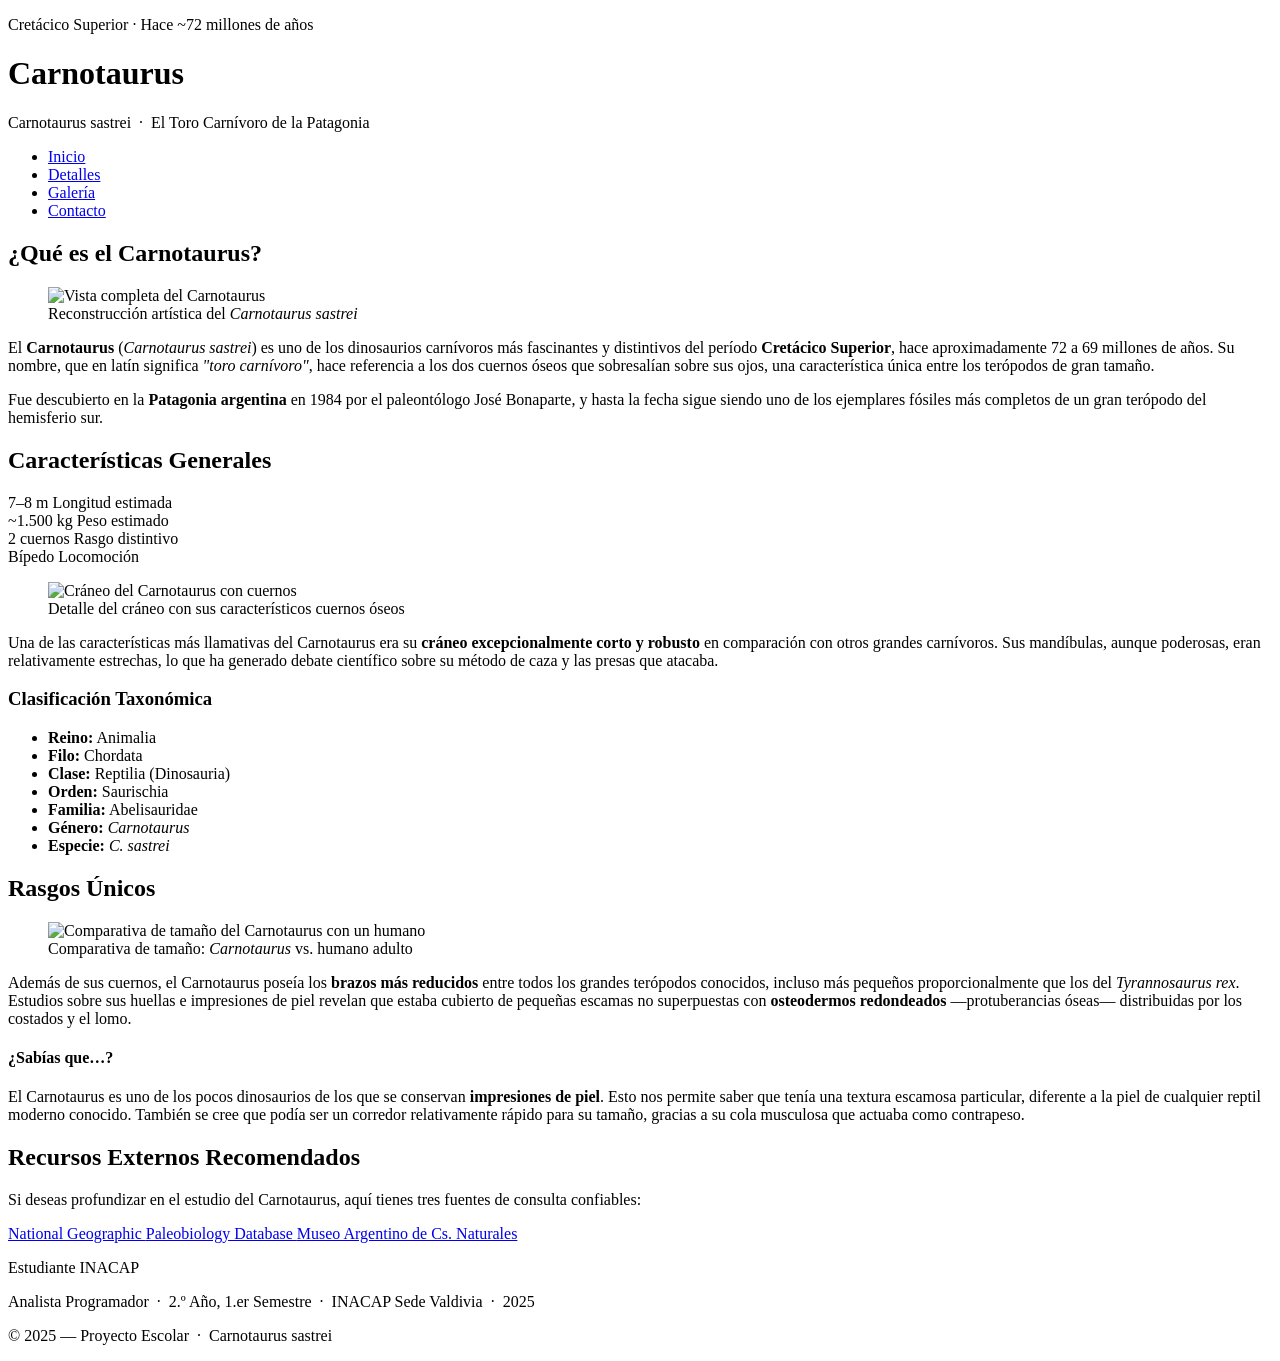
==== index.html @ f52fc3d5 "Add files via upload" ====
<!DOCTYPE html>
<html lang="es">
<head>
  <meta charset="UTF-8" />
  <meta name="viewport" content="width=device-width, initial-scale=1.0" />
  <title>Carnotaurus — Inicio</title>
  <link rel="stylesheet" href="css/styles.css" />
</head>
<body>

  <!-- ========== ENCABEZADO ========== -->
  <header>
    <p class="header-eyebrow">Cretácico Superior · Hace ~72 millones de años</p>
    <h1><span>Carno</span>taurus</h1>
    <p class="header-subtitle">Carnotaurus sastrei &nbsp;·&nbsp; El Toro Carnívoro de la Patagonia</p>
  </header>

  <!-- ========== BARRA DE NAVEGACIÓN ========== -->
  <nav>
    <ul>
      <li><a href="index.html" class="active">Inicio</a></li>
      <li><a href="pages/detalles.html">Detalles</a></li>
      <li><a href="pages/galeria.html">Galería</a></li>
      <li><a href="pages/contacto.html">Contacto</a></li>
    </ul>
  </nav>

  <!-- ========== CONTENIDO PRINCIPAL ========== -->
  <main>

    <h2>¿Qué es el Carnotaurus?</h2>

    <!-- IMAGEN 1: flotante a la derecha -->
    <figure class="img-float-right">
      <div class="img-wrapper" data-label="[ Imagen 1: Vista lateral completa del Carnotaurus ]">
        <!--
          IMAGEN SUGERIDA: Ilustración o reconstrucción artística de cuerpo completo
          del Carnotaurus, mostrando su silueta característica, brazos diminutos
          y cuernos sobre los ojos. Vista lateral, fondo neutro o de paisaje patagónico.
          Nombre de archivo recomendado: carnotaurus-completo.jpg
          Dimensiones ideales: 600x450 px aprox.
        -->
        <img src="images/Carno.jpg" alt="Vista completa del Carnotaurus" />
      </div>
      <figcaption class="img-caption">Reconstrucción artística del <em>Carnotaurus sastrei</em></figcaption>
    </figure>

    <p>
      El <strong>Carnotaurus</strong> (<em>Carnotaurus sastrei</em>) es uno de los dinosaurios carnívoros
      más fascinantes y distintivos del período <strong>Cretácico Superior</strong>, hace aproximadamente
      72 a 69 millones de años. Su nombre, que en latín significa <em>"toro carnívoro"</em>, hace
      referencia a los dos cuernos óseos que sobresalían sobre sus ojos, una característica única
      entre los terópodos de gran tamaño.
    </p>
    <p>
      Fue descubierto en la <strong>Patagonia argentina</strong> en 1984 por el paleontólogo
      José Bonaparte, y hasta la fecha sigue siendo uno de los ejemplares fósiles más completos
      de un gran terópodo del hemisferio sur.
    </p>

    <div class="clearfix"></div>

    <h2>Características Generales</h2>

    <!-- Datos rápidos en cuadrícula -->
    <div class="fact-grid">
      <div class="fact-item">
        <span class="fact-value">7–8 m</span>
        <span class="fact-label">Longitud estimada</span>
      </div>
      <div class="fact-item">
        <span class="fact-value">~1.500 kg</span>
        <span class="fact-label">Peso estimado</span>
      </div>
      <div class="fact-item">
        <span class="fact-value">2 cuernos</span>
        <span class="fact-label">Rasgo distintivo</span>
      </div>
      <div class="fact-item">
        <span class="fact-value">Bípedo</span>
        <span class="fact-label">Locomoción</span>
      </div>
    </div>

    <!-- IMAGEN 2: flotante a la izquierda -->
    <figure class="img-float-left">
      <div class="img-wrapper" data-label="[ Imagen 2: Detalle del cráneo y cuernos ]">
        <!--
          IMAGEN SUGERIDA: Fotografía o ilustración detallada del cráneo del
          Carnotaurus, destacando los cuernos orbitales y la mandíbula corta.
          Puede ser foto del fósil real en el Museo Argentino de Ciencias Naturales.
          Nombre de archivo recomendado: carnotaurus-craneo.jpg
          Dimensiones ideales: 600x450 px aprox.
        -->
        <img src="images/Craneo.jpg" alt="Cráneo del Carnotaurus con cuernos" />
      </div>
      <figcaption class="img-caption">Detalle del cráneo con sus característicos cuernos óseos</figcaption>
    </figure>

    <p>
      Una de las características más llamativas del Carnotaurus era su
      <strong>cráneo excepcionalmente corto y robusto</strong> en comparación con otros grandes
      carnívoros. Sus mandíbulas, aunque poderosas, eran relativamente estrechas, lo que ha
      generado debate científico sobre su método de caza y las presas que atacaba.
    </p>

    <h3>Clasificación Taxonómica</h3>
    <ul class="content-list">
      <li><strong>Reino:</strong> Animalia</li>
      <li><strong>Filo:</strong> Chordata</li>
      <li><strong>Clase:</strong> Reptilia (Dinosauria)</li>
      <li><strong>Orden:</strong> Saurischia</li>
      <li><strong>Familia:</strong> Abelisauridae</li>
      <li><strong>Género:</strong> <em>Carnotaurus</em></li>
      <li><strong>Especie:</strong> <em>C. sastrei</em></li>
    </ul>

    <div class="clearfix"></div>

    <h2>Rasgos Únicos</h2>

    <!-- IMAGEN 3: centrada -->
    <figure class="img-center">
      <div class="img-wrapper" data-label="[ Imagen 3: Comparativa de tamaño con un humano ]">
        <!--
          IMAGEN SUGERIDA: Ilustración de escala que compare el tamaño del
          Carnotaurus con una persona adulta, para dar perspectiva visual.
          También puede ser una reconstrucción que muestre sus brazos diminutos
          y la cola musculosa de manera clara.
          Nombre de archivo recomendado: carnotaurus-escala.jpg
          Dimensiones ideales: 800x400 px aprox. (panorámica)
        -->
        <img src="images/Comparacion.jpg" alt="Comparativa de tamaño del Carnotaurus con un humano" />
      </div>
      <figcaption class="img-caption">Comparativa de tamaño: <em>Carnotaurus</em> vs. humano adulto</figcaption>
    </figure>

    <p>
      Además de sus cuernos, el Carnotaurus poseía los <strong>brazos más reducidos</strong>
      entre todos los grandes terópodos conocidos, incluso más pequeños proporcionalmente que los
      del <em>Tyrannosaurus rex</em>. Estudios sobre sus huellas e impresiones de piel revelan
      que estaba cubierto de pequeñas escamas no superpuestas con <strong>osteodermos redondeados</strong>
      —protuberancias óseas— distribuidas por los costados y el lomo.
    </p>

    <div class="info-card">
      <h4>¿Sabías que…?</h4>
      <p>
        El Carnotaurus es uno de los pocos dinosaurios de los que se conservan <strong>impresiones de
        piel</strong>. Esto nos permite saber que tenía una textura escamosa particular, diferente a la
        piel de cualquier reptil moderno conocido. También se cree que podía ser un corredor relativamente
        rápido para su tamaño, gracias a su cola musculosa que actuaba como contrapeso.
      </p>
    </div>

    <h2>Recursos Externos Recomendados</h2>
    <p>Si deseas profundizar en el estudio del Carnotaurus, aquí tienes tres fuentes de consulta confiables:</p>

    <div class="external-links">
      <a href="https://www.nationalgeographic.es/animales/carnotaurus" target="_blank" rel="noopener">
        National Geographic
      </a>
      <a href="https://paleobiodb.org" target="_blank" rel="noopener">
        Paleobiology Database
      </a>
      <a href="https://www.museoargentino.gob.ar" target="_blank" rel="noopener">
        Museo Argentino de Cs. Naturales
      </a>
    </div>

  </main>

  <!-- ========== PIE DE PÁGINA ========== -->
  <footer>
    <p class="footer-name">Estudiante INACAP</p>
    <p class="footer-info">
      Analista Programador &nbsp;·&nbsp; 2.º Año, 1.er Semestre &nbsp;·&nbsp;
      INACAP Sede Valdivia &nbsp;·&nbsp; 2025
    </p>
    <p class="footer-copy">© 2025 — Proyecto Escolar &nbsp;·&nbsp; Carnotaurus sastrei</p>
  </footer>

</body>
</html>
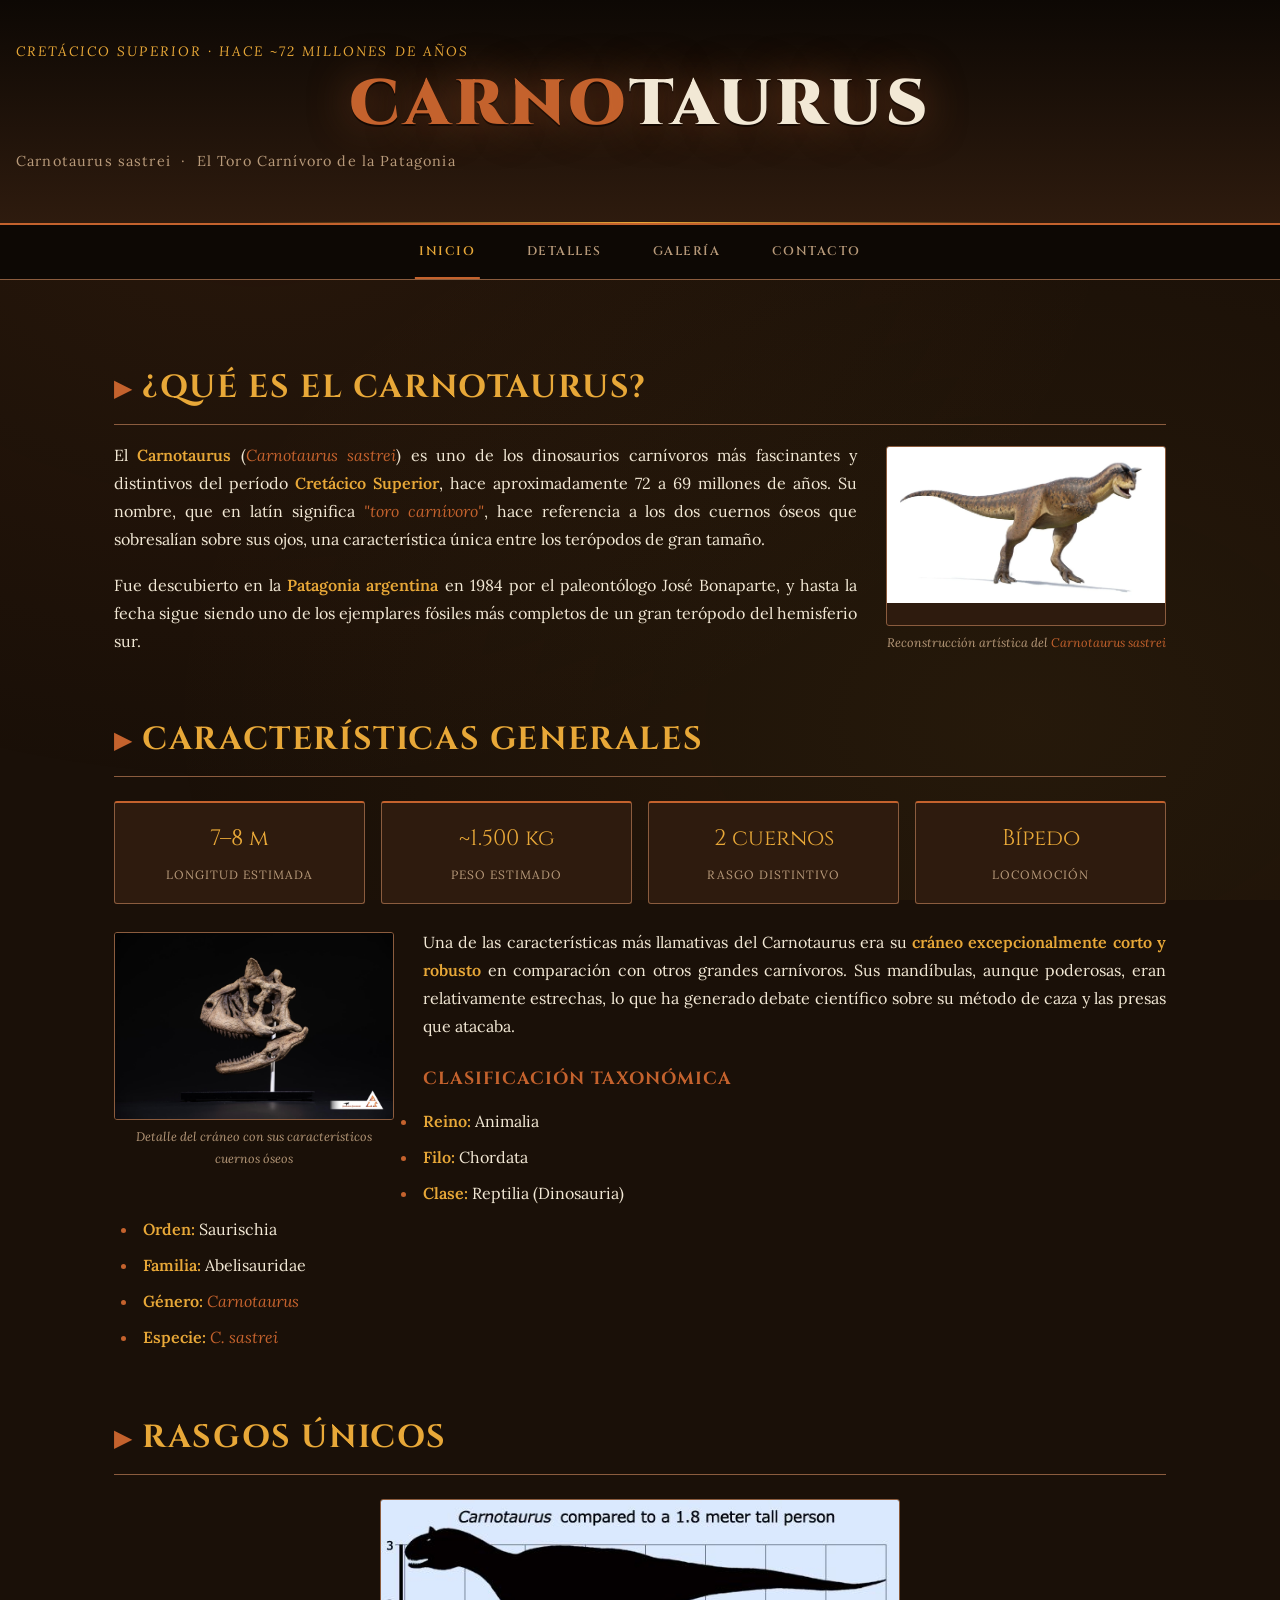
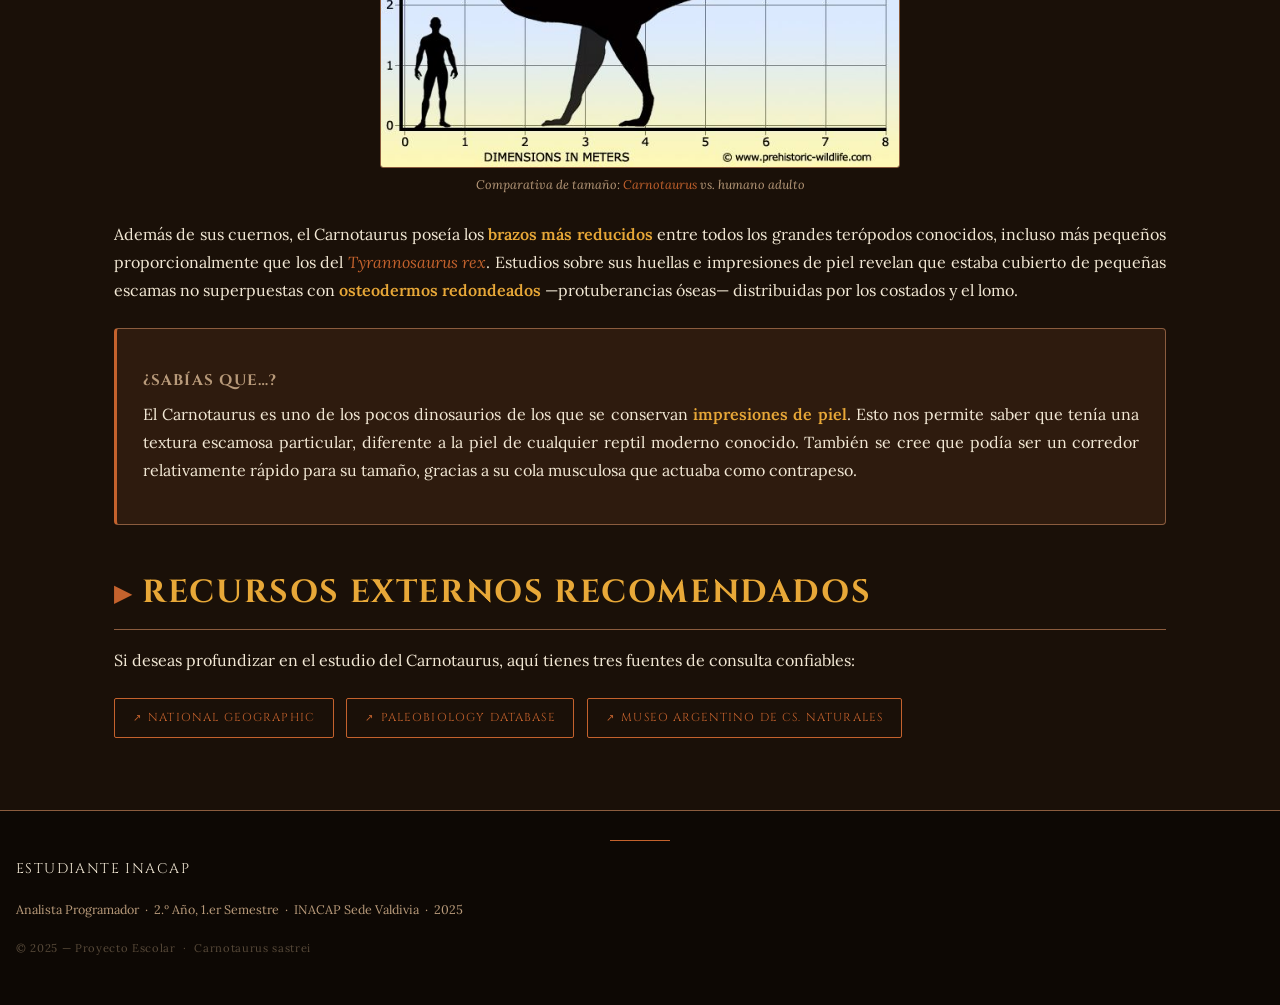
==== commit c2793c36: "Update index.html" ====
--- a/index.html
+++ b/index.html
@@ -33,13 +33,7 @@
     <!-- IMAGEN 1: flotante a la derecha -->
     <figure class="img-float-right">
       <div class="img-wrapper" data-label="[ Imagen 1: Vista lateral completa del Carnotaurus ]">
-        <!--
-          IMAGEN SUGERIDA: Ilustración o reconstrucción artística de cuerpo completo
-          del Carnotaurus, mostrando su silueta característica, brazos diminutos
-          y cuernos sobre los ojos. Vista lateral, fondo neutro o de paisaje patagónico.
-          Nombre de archivo recomendado: carnotaurus-completo.jpg
-          Dimensiones ideales: 600x450 px aprox.
-        -->
+      
         <img src="images/Carno.jpg" alt="Vista completa del Carnotaurus" />
       </div>
       <figcaption class="img-caption">Reconstrucción artística del <em>Carnotaurus sastrei</em></figcaption>
@@ -85,13 +79,7 @@
     <!-- IMAGEN 2: flotante a la izquierda -->
     <figure class="img-float-left">
       <div class="img-wrapper" data-label="[ Imagen 2: Detalle del cráneo y cuernos ]">
-        <!--
-          IMAGEN SUGERIDA: Fotografía o ilustración detallada del cráneo del
-          Carnotaurus, destacando los cuernos orbitales y la mandíbula corta.
-          Puede ser foto del fósil real en el Museo Argentino de Ciencias Naturales.
-          Nombre de archivo recomendado: carnotaurus-craneo.jpg
-          Dimensiones ideales: 600x450 px aprox.
-        -->
+     
         <img src="images/Craneo.jpg" alt="Cráneo del Carnotaurus con cuernos" />
       </div>
       <figcaption class="img-caption">Detalle del cráneo con sus característicos cuernos óseos</figcaption>
@@ -122,14 +110,7 @@
     <!-- IMAGEN 3: centrada -->
     <figure class="img-center">
       <div class="img-wrapper" data-label="[ Imagen 3: Comparativa de tamaño con un humano ]">
-        <!--
-          IMAGEN SUGERIDA: Ilustración de escala que compare el tamaño del
-          Carnotaurus con una persona adulta, para dar perspectiva visual.
-          También puede ser una reconstrucción que muestre sus brazos diminutos
-          y la cola musculosa de manera clara.
-          Nombre de archivo recomendado: carnotaurus-escala.jpg
-          Dimensiones ideales: 800x400 px aprox. (panorámica)
-        -->
+
         <img src="images/Comparacion.jpg" alt="Comparativa de tamaño del Carnotaurus con un humano" />
       </div>
       <figcaption class="img-caption">Comparativa de tamaño: <em>Carnotaurus</em> vs. humano adulto</figcaption>
--- a/css/styles.css
+++ b/css/styles.css
@@ -0,0 +1,686 @@
+/* =============================================
+   CARNOTAURUS - Sitio Web Escolar
+   Paleta: Prehistoric Ember
+   ------------------------------------------
+   #1A1008  Fondo oscuro (tierra quemada)
+   #2E1B0E  Fondo secundario
+   #C4622D  Acento principal (ámbar cobre)
+   #E8A838  Acento dorado
+   #F2E8D5  Texto claro (hueso)
+   #8B5C3E  Bordes / elementos secundarios
+   ============================================= */
+
+@import url('https://fonts.googleapis.com/css2?family=Cinzel:wght@400;600;700;900&family=Lora:ital,wght@0,400;0,500;1,400&display=swap');
+
+/* ---------- RESET & BASE ---------- */
+*, *::before, *::after {
+  box-sizing: border-box;
+  margin: 0;
+  padding: 0;
+}
+
+:root {
+  --bg-dark:       #1A1008;
+  --bg-secondary:  #2E1B0E;
+  --accent:        #C4622D;
+  --gold:          #E8A838;
+  --text-light:    #F2E8D5;
+  --text-muted:    #B89A7A;
+  --border:        #8B5C3E;
+  --font-heading:  'Cinzel', serif;
+  --font-body:     'Lora', serif;
+}
+
+html {
+  scroll-behavior: smooth;
+}
+
+body {
+  background-color: var(--bg-dark);
+  color: var(--text-light);
+  font-family: var(--font-body);
+  font-size: 1rem;
+  line-height: 1.75;
+  min-height: 100vh;
+  display: flex;
+  flex-direction: column;
+}
+
+/* ---------- FONDO TEXTURA ---------- */
+body::before {
+  content: '';
+  position: fixed;
+  inset: 0;
+  background-image:
+    radial-gradient(ellipse at 20% 20%, rgba(196, 98, 45, 0.08) 0%, transparent 60%),
+    radial-gradient(ellipse at 80% 80%, rgba(232, 168, 56, 0.06) 0%, transparent 60%);
+  pointer-events: none;
+  z-index: 0;
+}
+
+/* ---------- ENCABEZADO ---------- */
+header {
+  position: relative;
+  background: linear-gradient(180deg, #0D0804 0%, var(--bg-secondary) 100%);
+  border-bottom: 2px solid var(--accent);
+  text-align: center;
+  padding: 2.5rem 1rem 2rem;
+  z-index: 10;
+  overflow: hidden;
+}
+
+header::after {
+  content: '';
+  position: absolute;
+  bottom: 0; left: 50%; transform: translateX(-50%);
+  width: 60%; height: 1px;
+  background: linear-gradient(90deg, transparent, var(--gold), transparent);
+}
+
+.header-eyebrow {
+  font-family: var(--font-body);
+  font-style: italic;
+  color: var(--gold);
+  font-size: 0.85rem;
+  letter-spacing: 0.15em;
+  text-transform: uppercase;
+  margin-bottom: 0.4rem;
+}
+
+header h1 {
+  font-family: var(--font-heading);
+  font-size: clamp(2.2rem, 6vw, 4rem);
+  font-weight: 900;
+  letter-spacing: 0.06em;
+  text-transform: uppercase;
+  color: var(--text-light);
+  text-shadow: 0 0 40px rgba(196, 98, 45, 0.5), 0 2px 0 rgba(0,0,0,0.8);
+  line-height: 1.1;
+}
+
+header h1 span {
+  color: var(--accent);
+}
+
+.header-subtitle {
+  font-family: var(--font-body);
+  color: var(--text-muted);
+  font-size: 0.9rem;
+  margin-top: 0.5rem;
+  letter-spacing: 0.08em;
+}
+
+/* ---------- NAVEGACIÓN ---------- */
+nav {
+  background: #0D0804;
+  border-bottom: 1px solid var(--border);
+  position: sticky;
+  top: 0;
+  z-index: 100;
+}
+
+nav ul {
+  list-style: none;
+  display: flex;
+  justify-content: center;
+  flex-wrap: wrap;
+  gap: 0;
+  max-width: 900px;
+  margin: 0 auto;
+}
+
+nav ul li a {
+  display: block;
+  padding: 1rem 1.6rem;
+  font-family: var(--font-heading);
+  font-size: 0.78rem;
+  font-weight: 600;
+  letter-spacing: 0.12em;
+  text-transform: uppercase;
+  color: var(--text-muted);
+  text-decoration: none;
+  position: relative;
+  transition: color 0.25s ease;
+}
+
+nav ul li a::after {
+  content: '';
+  position: absolute;
+  bottom: 0; left: 50%; transform: translateX(-50%);
+  width: 0; height: 2px;
+  background: var(--accent);
+  transition: width 0.3s ease;
+}
+
+nav ul li a:hover,
+nav ul li a.active {
+  color: var(--gold);
+}
+
+nav ul li a:hover::after,
+nav ul li a.active::after {
+  width: 60%;
+}
+
+/* ---------- LAYOUT PRINCIPAL ---------- */
+main {
+  flex: 1;
+  position: relative;
+  z-index: 1;
+  max-width: 1100px;
+  margin: 0 auto;
+  width: 100%;
+  padding: 2.5rem 1.5rem 3rem;
+}
+
+/* ---------- TIPOGRAFÍA ---------- */
+h2 {
+  font-family: var(--font-heading);
+  font-size: clamp(1.4rem, 3vw, 2rem);
+  font-weight: 700;
+  color: var(--gold);
+  letter-spacing: 0.05em;
+  text-transform: uppercase;
+  margin: 2.5rem 0 1rem;
+  padding-bottom: 0.5rem;
+  border-bottom: 1px solid var(--border);
+  position: relative;
+}
+
+h2::before {
+  content: '▶';
+  color: var(--accent);
+  font-size: 0.7em;
+  margin-right: 0.6rem;
+  vertical-align: middle;
+}
+
+h3 {
+  font-family: var(--font-heading);
+  font-size: 1.1rem;
+  color: var(--accent);
+  letter-spacing: 0.06em;
+  margin: 1.5rem 0 0.5rem;
+  text-transform: uppercase;
+}
+
+h4 {
+  font-family: var(--font-heading);
+  font-size: 0.95rem;
+  color: var(--text-muted);
+  letter-spacing: 0.08em;
+  text-transform: uppercase;
+  margin: 1rem 0 0.4rem;
+}
+
+p {
+  margin-bottom: 1.1rem;
+  color: var(--text-light);
+  text-align: justify;
+}
+
+strong {
+  color: var(--gold);
+  font-weight: 600;
+}
+
+em {
+  color: var(--accent);
+  font-style: italic;
+}
+
+/* ---------- LISTAS ---------- */
+ul.content-list, ol.content-list {
+  margin: 0.8rem 0 1.2rem 1.5rem;
+  color: var(--text-light);
+}
+
+ul.content-list li, ol.content-list li {
+  margin-bottom: 0.5rem;
+  padding-left: 0.3rem;
+}
+
+ul.content-list li::marker {
+  color: var(--accent);
+}
+
+ol.content-list li::marker {
+  color: var(--gold);
+  font-family: var(--font-heading);
+  font-weight: 600;
+}
+
+/* ---------- IMÁGENES ---------- */
+.img-wrapper {
+  position: relative;
+  overflow: hidden;
+  border: 1px solid var(--border);
+  border-radius: 3px;
+  background: var(--bg-secondary);
+}
+
+.img-wrapper::before {
+  /* Comentario para el estudiante */
+  content: attr(data-label);
+  position: absolute;
+  inset: 0;
+  display: flex;
+  align-items: center;
+  justify-content: center;
+  font-family: var(--font-heading);
+  font-size: 0.7rem;
+  letter-spacing: 0.1em;
+  color: var(--text-muted);
+  text-align: center;
+  padding: 1rem;
+  z-index: 1;
+  pointer-events: none;
+}
+
+.img-wrapper img {
+  display: block;
+  width: 100%;
+  height: 100%;
+  object-fit: cover;
+  position: relative;
+  z-index: 2;
+  transition: transform 0.4s ease, opacity 0.3s ease;
+}
+
+.img-wrapper img:hover {
+  transform: scale(1.03);
+}
+
+/* Imagen flotante izquierda */
+.img-float-left {
+  float: left;
+  width: clamp(180px, 35%, 280px);
+  margin: 0.3rem 1.8rem 1rem 0;
+}
+
+/* Imagen flotante derecha */
+.img-float-right {
+  float: right;
+  width: clamp(180px, 35%, 280px);
+  margin: 0.3rem 0 1rem 1.8rem;
+}
+
+.img-float-left .img-wrapper,
+.img-float-right .img-wrapper {
+  min-height: 180px;
+}
+
+/* Imagen centrada */
+.img-center {
+  display: block;
+  margin: 1.5rem auto;
+  width: min(100%, 520px);
+}
+
+.img-center .img-wrapper {
+  min-height: 260px;
+}
+
+.clearfix::after {
+  content: '';
+  display: table;
+  clear: both;
+}
+
+.img-caption {
+  font-style: italic;
+  font-size: 0.78rem;
+  color: var(--text-muted);
+  text-align: center;
+  margin-top: 0.4rem;
+}
+
+/* ---------- CARD / SECCIÓN DESTACADA ---------- */
+.info-card {
+  background: var(--bg-secondary);
+  border: 1px solid var(--border);
+  border-left: 3px solid var(--accent);
+  border-radius: 4px;
+  padding: 1.4rem 1.6rem;
+  margin: 1.5rem 0;
+}
+
+.fact-grid {
+  display: grid;
+  grid-template-columns: repeat(auto-fit, minmax(200px, 1fr));
+  gap: 1rem;
+  margin: 1.5rem 0;
+}
+
+.fact-item {
+  background: var(--bg-secondary);
+  border: 1px solid var(--border);
+  border-top: 2px solid var(--accent);
+  padding: 1rem 1.2rem;
+  border-radius: 3px;
+  text-align: center;
+}
+
+.fact-item .fact-value {
+  font-family: var(--font-heading);
+  font-size: 1.4rem;
+  color: var(--gold);
+  display: block;
+}
+
+.fact-item .fact-label {
+  font-size: 0.75rem;
+  color: var(--text-muted);
+  letter-spacing: 0.08em;
+  text-transform: uppercase;
+}
+
+/* ---------- ENLACES EXTERNOS ---------- */
+.external-links {
+  display: flex;
+  flex-wrap: wrap;
+  gap: 0.8rem;
+  margin: 1.5rem 0;
+}
+
+.external-links a {
+  display: inline-flex;
+  align-items: center;
+  gap: 0.4rem;
+  padding: 0.55rem 1.1rem;
+  background: transparent;
+  border: 1px solid var(--accent);
+  color: var(--accent);
+  font-family: var(--font-heading);
+  font-size: 0.72rem;
+  letter-spacing: 0.1em;
+  text-transform: uppercase;
+  text-decoration: none;
+  border-radius: 2px;
+  transition: background 0.25s, color 0.25s;
+}
+
+.external-links a:hover {
+  background: var(--accent);
+  color: var(--bg-dark);
+}
+
+.external-links a::before {
+  content: '↗';
+  font-size: 0.9em;
+}
+
+/* ---------- TABLA ---------- */
+.table-wrapper {
+  overflow-x: auto;
+  margin: 1.8rem 0;
+  border: 1px solid var(--border);
+  border-radius: 4px;
+}
+
+table {
+  width: 100%;
+  border-collapse: collapse;
+  font-size: 0.9rem;
+}
+
+table caption {
+  font-family: var(--font-heading);
+  font-size: 0.8rem;
+  letter-spacing: 0.1em;
+  text-transform: uppercase;
+  color: var(--text-muted);
+  padding: 0.8rem;
+  background: #0D0804;
+  border-bottom: 1px solid var(--border);
+  text-align: left;
+}
+
+thead tr {
+  background: var(--accent);
+}
+
+thead th {
+  font-family: var(--font-heading);
+  font-size: 0.75rem;
+  letter-spacing: 0.1em;
+  text-transform: uppercase;
+  color: var(--bg-dark);
+  padding: 0.9rem 1rem;
+  text-align: left;
+  font-weight: 700;
+}
+
+tbody tr {
+  border-bottom: 1px solid rgba(139, 92, 62, 0.3);
+  transition: background 0.2s;
+}
+
+tbody tr:nth-child(even) {
+  background: rgba(46, 27, 14, 0.5);
+}
+
+tbody tr:hover {
+  background: rgba(196, 98, 45, 0.12);
+}
+
+tbody td {
+  padding: 0.8rem 1rem;
+  color: var(--text-light);
+  vertical-align: top;
+}
+
+tbody td:first-child {
+  color: var(--gold);
+  font-family: var(--font-heading);
+  font-size: 0.82rem;
+  letter-spacing: 0.05em;
+}
+
+/* ---------- GALERÍA ---------- */
+.gallery-grid {
+  display: grid;
+  grid-template-columns: repeat(auto-fill, minmax(220px, 1fr));
+  gap: 1rem;
+  margin: 1.5rem 0;
+}
+
+.gallery-item {
+  display: block;
+  text-decoration: none;
+  overflow: hidden;
+  border: 1px solid var(--border);
+  border-radius: 3px;
+  background: var(--bg-secondary);
+  transition: border-color 0.3s, transform 0.3s;
+  aspect-ratio: 4/3;
+  position: relative;
+}
+
+.gallery-item:hover {
+  border-color: var(--gold);
+  transform: translateY(-3px);
+}
+
+.gallery-item .img-wrapper {
+  width: 100%;
+  height: 100%;
+  border: none;
+  border-radius: 0;
+  min-height: 160px;
+}
+
+.gallery-item .img-wrapper::before {
+  font-size: 0.65rem;
+}
+
+.gallery-caption {
+  position: absolute;
+  bottom: 0; left: 0; right: 0;
+  background: linear-gradient(transparent, rgba(10,6,2,0.88));
+  color: var(--text-muted);
+  font-family: var(--font-heading);
+  font-size: 0.65rem;
+  letter-spacing: 0.08em;
+  text-transform: uppercase;
+  padding: 1.2rem 0.7rem 0.5rem;
+  opacity: 0;
+  transition: opacity 0.3s;
+}
+
+.gallery-item:hover .gallery-caption {
+  opacity: 1;
+}
+
+/* ---------- FORMULARIO ---------- */
+.form-container {
+  background: var(--bg-secondary);
+  border: 1px solid var(--border);
+  border-radius: 6px;
+  padding: 2rem 2.5rem;
+  max-width: 620px;
+  margin: 2rem auto;
+}
+
+.form-group {
+  margin-bottom: 1.4rem;
+}
+
+.form-group label {
+  display: block;
+  font-family: var(--font-heading);
+  font-size: 0.75rem;
+  letter-spacing: 0.12em;
+  text-transform: uppercase;
+  color: var(--text-muted);
+  margin-bottom: 0.45rem;
+}
+
+.form-group input,
+.form-group textarea,
+.form-group select {
+  width: 100%;
+  background: var(--bg-dark);
+  border: 1px solid var(--border);
+  border-radius: 3px;
+  color: var(--text-light);
+  font-family: var(--font-body);
+  font-size: 0.95rem;
+  padding: 0.65rem 0.9rem;
+  outline: none;
+  transition: border-color 0.25s;
+}
+
+.form-group input:focus,
+.form-group textarea:focus {
+  border-color: var(--accent);
+}
+
+.form-group input::placeholder {
+  color: rgba(178, 154, 122, 0.4);
+}
+
+/* Estilos para input type="date" */
+.form-group input[type="date"]::-webkit-calendar-picker-indicator {
+  filter: invert(0.6) sepia(1) saturate(2) hue-rotate(10deg);
+  cursor: pointer;
+}
+
+.form-group textarea {
+  resize: vertical;
+  min-height: 110px;
+}
+
+.form-note {
+  font-size: 0.78rem;
+  color: var(--text-muted);
+  font-style: italic;
+  margin-top: 0.25rem;
+}
+
+.btn-submit {
+  display: inline-block;
+  padding: 0.75rem 2.2rem;
+  background: var(--accent);
+  color: var(--bg-dark);
+  font-family: var(--font-heading);
+  font-size: 0.8rem;
+  font-weight: 700;
+  letter-spacing: 0.12em;
+  text-transform: uppercase;
+  border: none;
+  border-radius: 3px;
+  cursor: pointer;
+  transition: background 0.25s, transform 0.15s;
+}
+
+.btn-submit:hover {
+  background: var(--gold);
+  transform: translateY(-1px);
+}
+
+.btn-submit:active {
+  transform: translateY(0);
+}
+
+/* ---------- PIE DE PÁGINA ---------- */
+footer {
+  background: #0D0804;
+  border-top: 1px solid var(--border);
+  text-align: center;
+  padding: 1.8rem 1rem;
+  position: relative;
+  z-index: 10;
+}
+
+footer::before {
+  content: '';
+  display: block;
+  width: 60px;
+  height: 1px;
+  background: var(--accent);
+  margin: 0 auto 1rem;
+}
+
+.footer-name {
+  font-family: var(--font-heading);
+  font-size: 0.88rem;
+  letter-spacing: 0.1em;
+  color: var(--text-light);
+  text-transform: uppercase;
+}
+
+.footer-info {
+  font-size: 0.78rem;
+  color: var(--text-muted);
+  margin-top: 0.3rem;
+}
+
+.footer-copy {
+  font-size: 0.7rem;
+  color: rgba(178,154,122,0.45);
+  margin-top: 0.8rem;
+  letter-spacing: 0.06em;
+}
+
+/* ---------- RESPONSIVE ---------- */
+@media (max-width: 640px) {
+  .img-float-left, .img-float-right {
+    float: none;
+    width: 100%;
+    margin: 1rem 0;
+  }
+
+  nav ul li a {
+    padding: 0.75rem 0.9rem;
+    font-size: 0.7rem;
+  }
+
+  .form-container {
+    padding: 1.4rem 1.2rem;
+  }
+
+  .fact-grid {
+    grid-template-columns: 1fr 1fr;
+  }
+}
